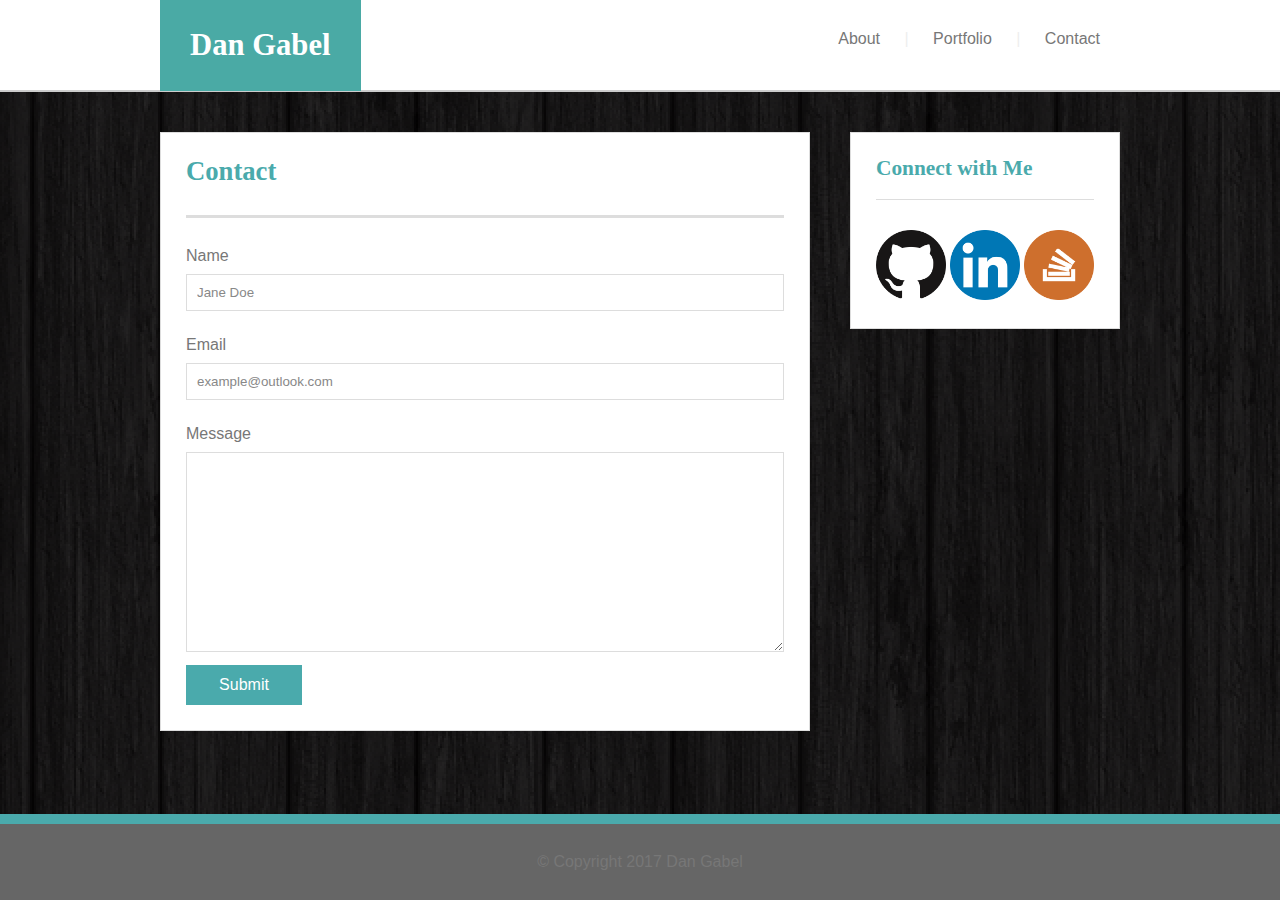
==== contact.html @ 50fb253c "Initial Commit" ====
<!DOCTYPE html>
<html lang="en-us">

<head>
  <meta charset="UTF-8">
  <link rel="shortcut icon" href="assets/images/favicon.ico" type="image/x-icon">
  <link rel="stylesheet" type="text/css" href="assets/css/reset.css">
  <link rel="stylesheet" type="text/css" href="assets/css/style.css">
  <title>Contact</title>
</head>

<body>
  <div class="wrapper">
    <header>
      <div id="headerspace">
        <h1 id="title">Dan Gabel</h1>
        <nav>
          <ul>
            <li><a class="nav" href="./index.html">About</a></li>
            <li class="pipe">|</li>
            <li><a class="nav" href="./portfolio.html">Portfolio</a></li>
            <li class="pipe">|</li>
            <li><a class="nav" href="./contact.html">Contact</a></li>
          </ul>
        </nav>
      </div>
    </header>
    <div class="content">
      <section>
        <h2>Contact</h2>
        <div id="form">
          <form action="_blank">
            Name
            <br>
            <input type="text" name="name" value="Jane Doe">
            <br>
            <br> Email
            <br>
            <input type="text" name="email" value="example@outlook.com">
            <br>
            <br> Message
            <br>
            <textarea class="message" name="message"></textarea>
            <br>
            <button class="button">Submit</button>
          </form>
        </div>
      </section>
      <aside id="connect">
        <h3>Connect with Me</h3>
        <div id="social">
          <a class="imglinks" href="https://github.com/dangnabit" target="_blank">
            <img class="piclink" alt="Github" src="assets/images/github.png">
          </a>
          <a class="imglinks" href="https://www.linkedin.com/in/dan-gabel/" target="_blank">
            <img class="piclink" alt="LinkedIn" src="assets/images/linkedin.png">
          </a>
          <a class="imglinks" href="http://stackoverflow.com/users/4960512/dangnabit" target="_blank">
            <img class="piclink" alt="StackOverflow" src="assets/images/stackoverflow.png">
          </a>
        </div>
      </aside>
    </div>
    <div class="push"></div>
    <footer id="footer">&copy; Copyright 2017 Dan Gabel</footer>
  </div>
</body>

</html>
---- assets/css/style.css ----
body {
  background-image: url("../images/dark_wood.png");
  overflow: auto;
  position: relative;
}

h2,
h3 {
  color: #4aaaac;
  border-style: solid;
  border-color: #dddddd;
  border-bottom-width: 3px;
  margin-bottom: 30px;
  font-weight: bold;
}

h2 {
  font-family: font-family: 'Georgia', Times, Times New Roman, serif;
  font-size: 20pt;
  padding-bottom: 30px;
}

h3 {
  font-family: font-family: 'Georgia', Times, Times New Roman, serif;
  font-size: 16pt;
  padding-bottom: 20px;
  border-bottom-width: 1px;
}

p {
  font-family: 'Arial', 'Helvetica Neue', Helvetica, sans-serif;
}

#title {
  background: #4aaaa5;
  font-family: 'Georgia', Times, Times New Roman, serif;
  color: #ffffff;
  padding: 30px;
  position: absolute;
  top: 0;
  left: 0;
  font-size: 23pt;
  font-weight: bold;
}


/*.wrapper {
  min-height: 100%;
}*/

header {
  position: relative;
  top: 0;
  left: 0;
  border-color: #cccccc;
  color: #ffffff;
  width: 100%;
  background: #ffffff;
  height: 90px;
  border-style: solid;
  border-bottom-width: 2px;
  border-color: #cccccc;
  margin-bottom: 40px;
}

#headerspace {
  box-sizing: border-box;
  width: 960px;
  margin: auto;
  position: relative;
}

a {
  text-decoration: none;
  color: #777777;
  padding-left: 20px;
  padding-right: 20px;
}

nav {
  float: right;
  font-family: 'Arial', 'Helvetica Neue', Helvetica, sans-serif;
  overflow: auto;
  height: 30px;
  padding: 20px;
  padding-top: 30px;
  color: #777777;
  padding-right: 0px;
}

.nav:hover {
  background: #4aaaac;
  padding: 20px;
  color: #ffffff;
}

li {
  display: inline;
  vertical-align: middle;
}

.pipe {
  color: #eeeeee;
}

.content {
  box-sizing: border-box;
  clear: both;
  /*font-family: 'Arial', 'Helvetica Neue', Helvetica, sans-serif;*/
  width: 960px;
  margin: auto;
  overflow: auto;
  margin-bottom: -50px;
}

#headshot {
  float: left;
  margin-right: 20px;
}

#connect {
  border-style: solid;
  border-width: 1px;
  border-color: #dddddd;
  overflow: auto;
  box-sizing: border-box;
  width: 270px;
  float: right;
  background: #ffffff;
  padding: 25px;
}

#titlebar {
  border-style: solid;
  border-top: 10px;
  border-color: #666666;
}

.piclink {
  width: 70px;
  height: 70px;
}

section {
  border-style: solid;
  border-width: 1px;
  border-color: #dddddd;
  box-sizing: border-box;
  background: #ffffff;
  width: 650px;
  overflow: auto;
  /*font-family: 'Arial', 'Helvetica Neue', Helvetica, sans-serif;*/
  margin-right: 0px;
  float: left;
  padding: 25px;
}

.imglinks {
  padding: 0px;
}

.imglinks:hover {
  background: #ffffff;
  padding: 0;
}

.push {
  height: 180px;
}

#footer {
  font-family: 'Arial', 'Helvetica Neue', Helvetica, sans-serif;
  background: #666666;
  position: fixed;
  bottom: 0;
  left: 0;
  text-align: center;
  color: #777777;
  width: 100%;
  border-style: solid;
  border-color: #4aaaac;
  border-top-width: 10px;
  padding-top: 30px;
  padding-bottom: 30px;
  margin-top: 90px;
  z-index: 1000;
}

#form {
  font-family: 'Arial', 'Helvetica Neue', Helvetica, sans-serif;
  color: #777777;
}

input {
  box-sizing: border-box;
  border: none;
  width: 100%;
  padding: 10px;
  border-style: solid;
  border-width: 1px;
  border-color: #dddddd;
  margin-top: 10px;
  margin-bottom: 10px;
  color: #888888;
}

.button {
  width: 116px;
  height: 40px;
  background-color: #4aaaac;
  color: #ffffff;
  font-size: 12pt;
  border: none;
}

.button:hover {
  color: #4aaaac;
  background: #ffffff;
  border-style: solid;
  border-width: 3px;
  border-color: #4aaaac;
}

.message {
  box-sizing: border-box;
  border: none;
  width: 100%;
  padding: 10px;
  border-style: solid;
  border-width: 1px;
  border-color: #dddddd;
  margin-top: 10px;
  margin-bottom: 10px;
  color: #888888;
  height: 200px;
}

#portfolio {
  padding: 0px;
  margin: 0px;
  overflow: auto;
}

a.port {
  width: 100%;
  overflow: auto;
  margin: 0;
  padding: 0;
}

div.port {
  width: 275px;
  height: 100%;
  position: relative;
  padding: 0px;
  display: inline;
  overflow: auto;
  margin-bottom: 40px;
}

.portimg {
  width: 275px;
  height: 200px;
}

h4 {
  box-sizing: border-box;
  position: absolute;
  z-index: 100;
  bottom: 10px;
  left: 0;
  background: #4aaaac;
  width: 100%;
  color: #ffffff;
  text-align: center;
  font-family: font-family: 'Georgia', Times, Times New Roman, serif;
  font-size: 16pt;
  padding-top: 20px;
  padding-bottom: 20px;
}

h4:hover {
  background: #ffffff;
  color: #4aaaac;
  border-style: solid;
  border-color: #4aaaac;
  border-width: 3px;
  box-sizing: border-box;
}

.port.portl {
  float: left;
}

.port.portr {
  float: right;
}
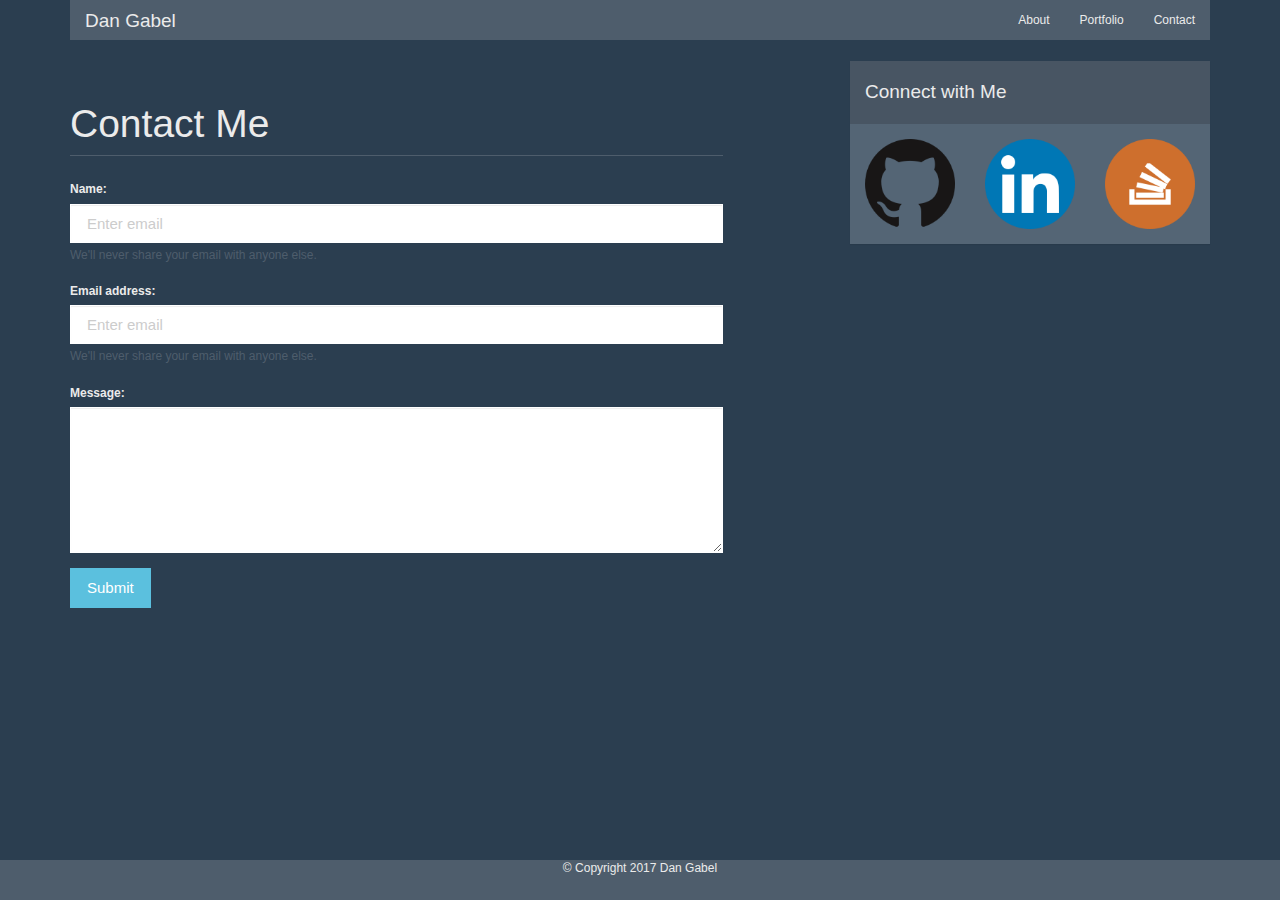
==== commit 930dafc7: "Bootstrap Theme added" ====
--- a/contact.html
+++ b/contact.html
@@ -4,66 +4,73 @@
 <head>
   <meta charset="UTF-8">
   <link rel="shortcut icon" href="assets/images/favicon.ico" type="image/x-icon">
-  <link rel="stylesheet" type="text/css" href="assets/css/reset.css">
-  <link rel="stylesheet" type="text/css" href="assets/css/style.css">
-  <title>Contact</title>
+  <!-- <link rel="stylesheet" type="text/css" href="https://maxcdn.bootstrapcdn.com/bootstrap/3.3.6/css/bootstrap.min.css"> -->
+  <link rel="stylesheet" type="text/css" href="./assets/css/bootstrap.min.css">
+  <meta name="viewport" content="width=device-width, initial-scale=1">
+  <title>Contact Me</title>
 </head>
 
 <body>
-  <div class="wrapper">
-    <header>
-      <div id="headerspace">
-        <h1 id="title">Dan Gabel</h1>
-        <nav>
-          <ul>
-            <li><a class="nav" href="./index.html">About</a></li>
-            <li class="pipe">|</li>
-            <li><a class="nav" href="./portfolio.html">Portfolio</a></li>
-            <li class="pipe">|</li>
-            <li><a class="nav" href="./contact.html">Contact</a></li>
-          </ul>
-        </nav>
+  <div class="container">
+    <nav class="navbar navbar-default">
+      <div class="container-fluid">
+        <div class="navbar-header">
+          <a class="navbar-brand" href="./index.html">Dan Gabel</a>
+        </div>
+        <ul class="nav navbar-nav navbar-right">
+          <li><a href="./index.html">About</a></li>
+          <li><a href="./portfolio.html">Portfolio</a></li>
+          <li><a href="#">Contact</a></li>
+        </ul>
       </div>
-    </header>
-    <div class="content">
-      <section>
-        <h2>Contact</h2>
-        <div id="form">
-          <form action="_blank">
-            Name
-            <br>
-            <input type="text" name="name" value="Jane Doe">
-            <br>
-            <br> Email
-            <br>
-            <input type="text" name="email" value="example@outlook.com">
-            <br>
-            <br> Message
-            <br>
-            <textarea class="message" name="message"></textarea>
-            <br>
-            <button class="button">Submit</button>
-          </form>
+    </nav>
+    <div class="row">
+      <div class="col-md-7">
+        <h1 class="page-header">Contact Me</h1>
+        <form>
+          <div class="form-group">
+            <label for="exampleInputEmail1">Name:</label>
+            <input type="email" class="form-control" id="exampleInputEmail1" aria-describedby="emailHelp" placeholder="Enter email">
+            <small id="emailHelp" class="form-text text-muted">We'll never share your email with anyone else.</small>
+          </div>
+          <div class="form-group">
+            <label for="exampleInputEmail1">Email address:</label>
+            <input type="email" class="form-control" id="exampleInputEmail1" aria-describedby="emailHelp" placeholder="Enter email">
+            <small id="emailHelp" class="form-text text-muted">We'll never share your email with anyone else.</small>
+          </div>
+          <div class="form-group">
+            <label for="exampleTextarea">Message:</label>
+            <textarea class="form-control" id="exampleTextarea" rows="6"></textarea>
+          </div>
+          <button type="submit" class="btn btn-info">Submit</button>
+        </form>
+      </div>
+      <div class="col-md-4 pull-right">
+        <div class="panel panel-default">
+          <div class="panel-heading">
+            <h4>Connect with Me<h4>
+          </div>
+          <div class="panel-body">
+            <div class="row">
+              <a href="https://github.com/dangnabit " target="_blank ">
+                <img class="col-md-4" alt="Github " src="assets/images/github.png ">
+              </a>
+              <a href="https://www.linkedin.com/in/dan-gabel/ " target="_blank ">
+                <img class="col-md-4" alt="LinkedIn " src="assets/images/linkedin.png ">
+              </a>
+              <a href="http://stackoverflow.com/users/4960512/dangnabit " target="_blank ">
+                <img class="col-md-4" alt="StackOverflow " src="assets/images/stackoverflow.png ">
+              </a>
+            </div>
+          </div>
         </div>
-      </section>
-      <aside id="connect">
-        <h3>Connect with Me</h3>
-        <div id="social">
-          <a class="imglinks" href="https://github.com/dangnabit" target="_blank">
-            <img class="piclink" alt="Github" src="assets/images/github.png">
-          </a>
-          <a class="imglinks" href="https://www.linkedin.com/in/dan-gabel/" target="_blank">
-            <img class="piclink" alt="LinkedIn" src="assets/images/linkedin.png">
-          </a>
-          <a class="imglinks" href="http://stackoverflow.com/users/4960512/dangnabit" target="_blank">
-            <img class="piclink" alt="StackOverflow" src="assets/images/stackoverflow.png">
-          </a>
-        </div>
-      </aside>
+      </div>
     </div>
-    <div class="push"></div>
-    <footer id="footer">&copy; Copyright 2017 Dan Gabel</footer>
   </div>
+  <div class="push"></div>
+  </div>
+  
+  <footer class="footer navbar navbar-default navbar-fixed-bottom text-center">&copy; Copyright 2017 Dan Gabel</footer>
 </body>
 
 </html>
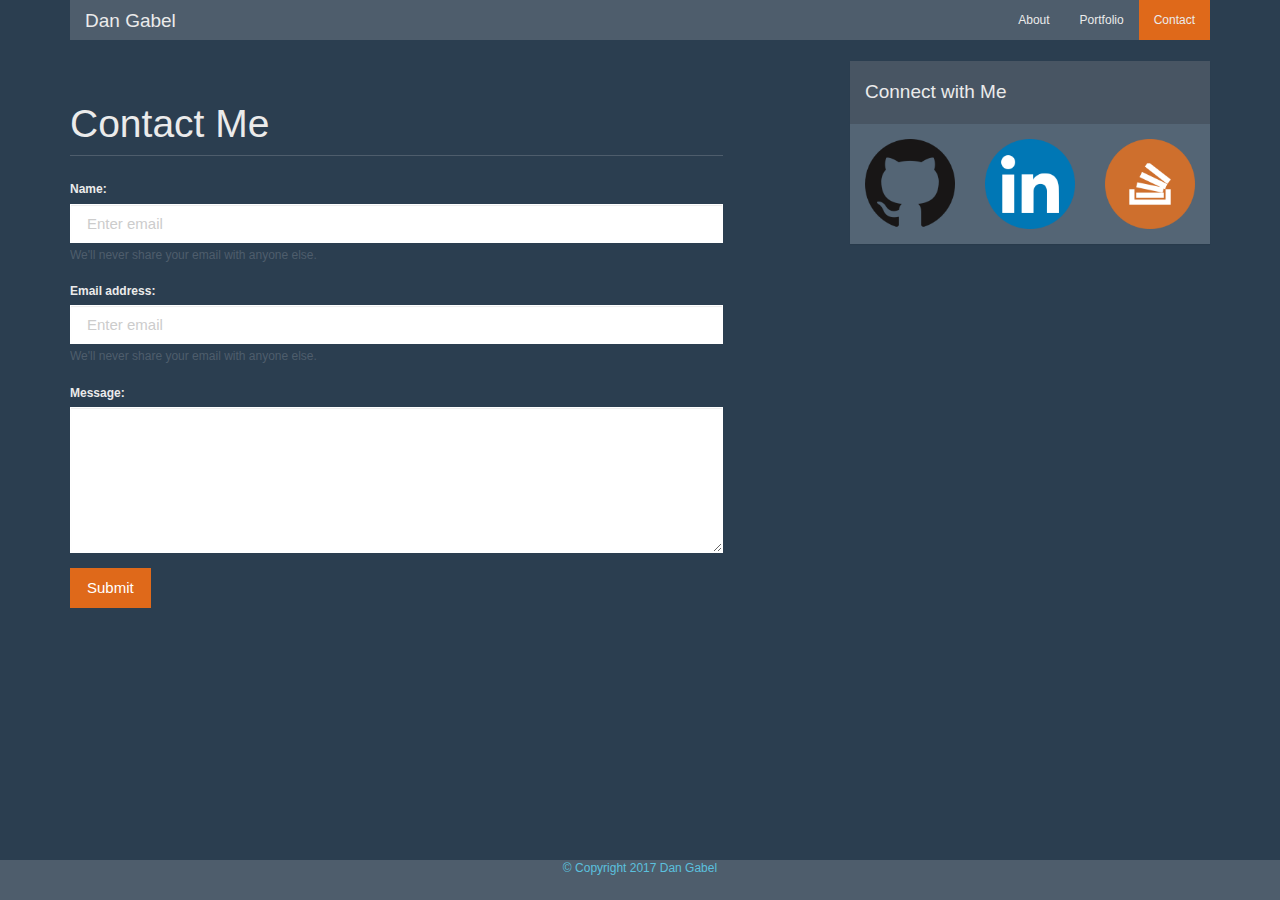
==== commit a62e2b6f: "Finished NavBar tweaks. Changed theming" ====
--- a/contact.html
+++ b/contact.html
@@ -5,7 +5,7 @@
   <meta charset="UTF-8">
   <link rel="shortcut icon" href="assets/images/favicon.ico" type="image/x-icon">
   <!-- <link rel="stylesheet" type="text/css" href="https://maxcdn.bootstrapcdn.com/bootstrap/3.3.6/css/bootstrap.min.css"> -->
-  <link rel="stylesheet" type="text/css" href="./assets/css/bootstrap.min.css">
+  <link rel="stylesheet" type="text/css" href="./assets/css/bootstrap.css">
   <meta name="viewport" content="width=device-width, initial-scale=1">
   <title>Contact Me</title>
 </head>
@@ -18,9 +18,9 @@
           <a class="navbar-brand" href="./index.html">Dan Gabel</a>
         </div>
         <ul class="nav navbar-nav navbar-right">
-          <li><a href="./index.html">About</a></li>
-          <li><a href="./portfolio.html">Portfolio</a></li>
-          <li><a href="#">Contact</a></li>
+          <li class="btn-default"><a href="./index.html">About</a></li>
+          <li class="btn-default"><a href="./portfolio.html">Portfolio</a></li>
+          <li class="active"><a href="#">Contact</a></li>
         </ul>
       </div>
     </nav>
@@ -42,10 +42,10 @@
             <label for="exampleTextarea">Message:</label>
             <textarea class="form-control" id="exampleTextarea" rows="6"></textarea>
           </div>
-          <button type="submit" class="btn btn-info">Submit</button>
+          <button type="submit" class="btn btn-primary text-strong">Submit</button>
         </form>
       </div>
-      <div class="col-md-4 pull-right">
+      <div class="col-md-4 col-md-offset-1">
         <div class="panel panel-default">
           <div class="panel-heading">
             <h4>Connect with Me<h4>
@@ -70,7 +70,7 @@
   <div class="push"></div>
   </div>
   
-  <footer class="footer navbar navbar-default navbar-fixed-bottom text-center">&copy; Copyright 2017 Dan Gabel</footer>
+  <footer class="footer navbar navbar-default navbar-fixed-bottom align-middle text-info text-center">&copy; Copyright 2017 Dan Gabel</footer>
 </body>
 
 </html>
